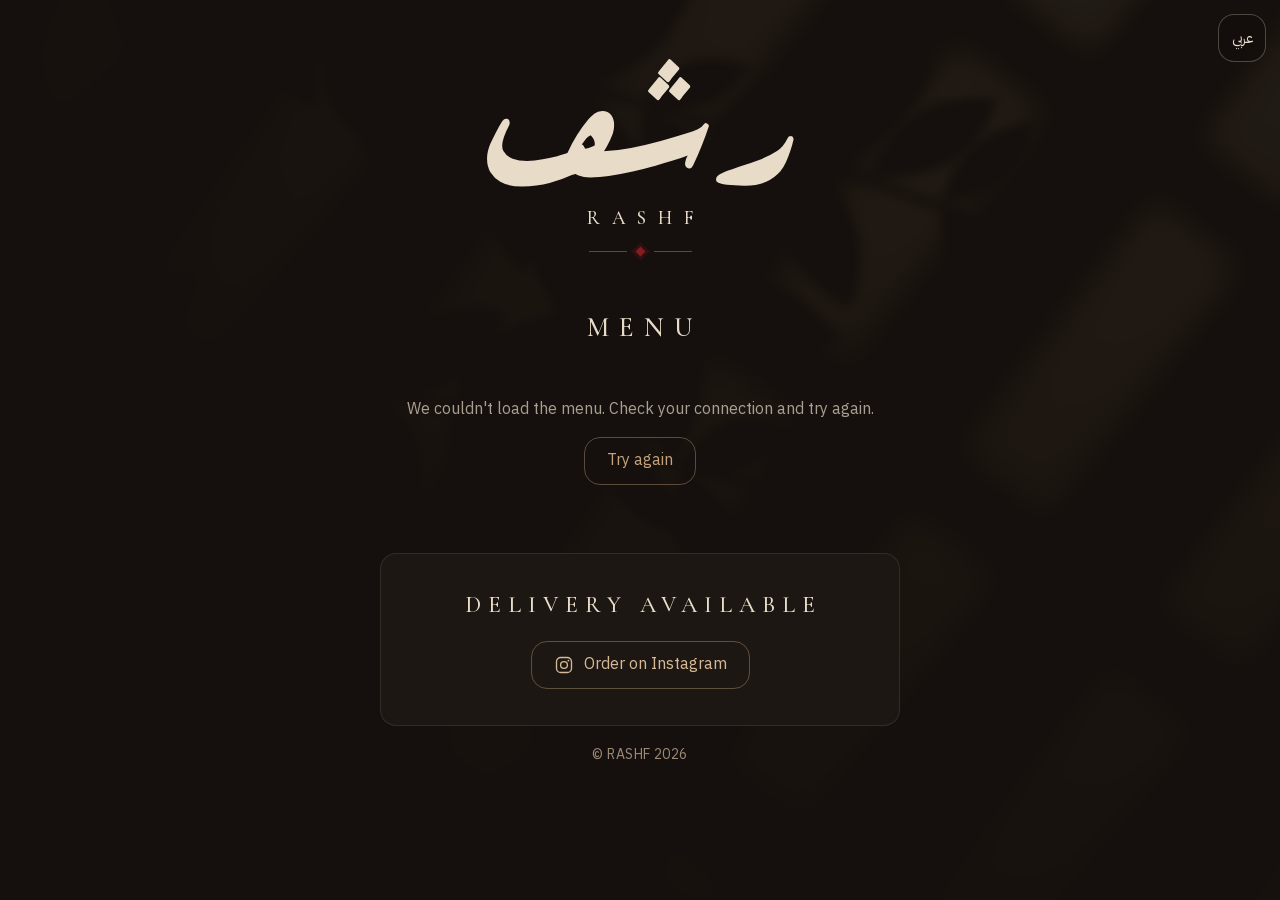
==== index.html @ 8aa8416f "RASHF public site Co-Authored-By: Claude Opus 5.5 <noreply@anthropic.com>" ====
<!doctype html>
<html lang="ar" dir="rtl">
<head>
  <meta charset="utf-8">
  <meta name="viewport" content="width=device-width, initial-scale=1, viewport-fit=cover">
  <title>رشف | RASHF — أكثر من مجرد مشروب</title>
  <meta name="description" content="رشف — مشروبات منزلية مختارة بعناية في عُمان. كولد برو، كركديه، سجنتشر وقهوة سوداء. التوصيل متوفر والطلب عن طريق إنستجرام.">
  <meta name="theme-color" content="#15100d">
  <meta name="color-scheme" content="dark">
  <link rel="icon" href="favicon.svg" type="image/svg+xml">
  <link rel="apple-touch-icon" href="assets/img/apple-touch-icon.png">

  <!-- مشاركة الرابط (واتساب/إنستجرام). بعد النشر: غيّر الرابط لرابط موقعك الحقيقي إذا اختلف -->
  <meta property="og:type" content="website">
  <meta property="og:site_name" content="RASHF رشف">
  <meta property="og:title" content="رشف | RASHF — More than a drink">
  <meta property="og:description" content="أكثر من مجرد مشروب — التوصيل متوفر">
  <meta property="og:image" content="https://rashf.pages.dev/assets/img/og-image.jpg">
  <meta property="og:image:width" content="1200">
  <meta property="og:image:height" content="630">
  <meta name="twitter:card" content="summary_large_image">

  <!-- اللغة والاتجاه قبل الرسم (بدون وميض) -->
  <script>
    (function () {
      var d = document.documentElement, l;
      try { l = localStorage.getItem('rashf-lang'); } catch (e) {}
      if (l !== 'ar' && l !== 'en') {
        var n = ((navigator.languages && navigator.languages[0]) || navigator.language || '').toLowerCase();
        l = n.indexOf('ar') === 0 ? 'ar' : 'en';
      }
      d.lang = l; d.dir = l === 'ar' ? 'rtl' : 'ltr';
      d.className += ' js';
      if (!(window.matchMedia && matchMedia('(prefers-reduced-motion: reduce)').matches)) d.className += ' ink-ready';
      var th; try { th = localStorage.getItem('rashf-site-theme'); } catch (e) {}
      d.setAttribute('data-theme', th === 'light' ? 'light' : 'dark');
    })();
  </script>

  <link rel="preload" as="font" type="font/woff2" href="assets/fonts/plex-arabic-400.woff2" crossorigin>
  <link rel="preload" as="font" type="font/woff2" href="assets/fonts/cormorant-500.woff2" crossorigin>
  <link rel="stylesheet" href="assets/css/main.css">
  <script src="assets/js/config.js" defer></script>
  <script src="i18n/ar.js" defer></script>
  <script src="i18n/en.js" defer></script>
  <script src="assets/js/app.js" defer></script>
</head>
<body>
  <!-- يبيّن بس لو main.css ما انحمّل (مثلاً معاينة تفتح الملف لحاله بدون الملفات اللي جنبه). main.css يخفيه. -->
  <div class="css-fallback" style="position:fixed;inset:0;z-index:99;display:flex;align-items:center;justify-content:center;padding:24px;background:#120d0a;color:#eadbc6;font:16px/1.7 system-ui,sans-serif;text-align:center">
    <div style="max-width:32em">
      <p dir="rtl" style="margin:0 0 10px">ملفات الموقع (التنسيق والصور) ما انحمّلت بهالمعاينة. افتح <b>index.html</b> بمتصفح عادي مثل Edge أو Chrome، أو شغّل السيرفر المحلي:</p>
      <p dir="ltr" style="margin:0 0 18px;opacity:.75">The site's styles and images didn't load in this preview. Open <b>index.html</b> in a regular browser, or run the local server:</p>
      <code dir="ltr" style="display:inline-block;padding:8px 14px;border:1px solid #c8a27a;border-radius:8px;color:#c8a27a">py tools/serve.py &rarr; http://127.0.0.1:8765</code>
    </div>
  </div>

  <div class="ambient" aria-hidden="true"></div>

  <main>
    <!-- ===================== الهيرو ===================== -->
    <section class="hero" aria-label="RASHF">
      <button class="lang-toggle" type="button" data-i18n="lang.switch" data-i18n-aria="lang.switchLabel" aria-label="Switch to English">EN</button>

      <div class="hero__content">
        <h1 class="hero__title">
          <span class="visually-hidden">رشف — RASHF</span>
<!--INK:START-->
<span class="ink" style="aspect-ratio:1878/826.7" aria-hidden="true">
<svg class="ink__ra ink__stroke" style="left:73.323%;top:59.114%;width:24.867%;height:36.773%" viewBox="1331 -298 467 304" focusable="false"><path d="M1777 -292Q1761 -292 1757 -279Q1735 -231 1695 -204Q1649 -174 1593.5 -153Q1538 -132 1481 -114Q1459 -107 1440.5 -100.5Q1422 -94 1408 -89Q1394 -84 1377.5 -77Q1361 -70 1349 -60.5Q1337 -51 1337 -38Q1337 -28 1342 -23Q1356 -10 1401 -6Q1443 -2 1500 0H1509Q1582 0 1631.5 -23Q1681 -46 1715 -85Q1732 -106 1746.5 -137Q1761 -168 1773 -204Q1785 -240 1792 -272V-276Q1790 -291 1777 -292Z"/></svg>
<svg class="ink__body ink__stroke" style="left:1.810%;top:40.848%;width:69.985%;height:55.039%" viewBox="-12 -449 1314.3 455" focusable="false"><path d="M110 -397Q109 -397 108.5 -397Q108 -397 106 -397Q94 -397 83 -383Q64 -352 47.5 -320Q31 -288 14 -252Q4 -229 -1 -207.5Q-6 -186 -6 -165Q-6 -116 15 -82.5Q36 -49 70 -29H69Q118 0 199 0Q287 0 361 -20.5Q435 -41 495 -69L509 -72Q597 -98 650 -163Q676 -196 696.5 -233Q717 -270 732 -310Q736 -323 738 -336Q740 -349 740 -364Q740 -397 722.5 -420Q705 -443 671 -443Q643 -443 623.5 -427Q604 -411 588 -393Q516 -307 466 -197Q453 -192 438 -187.5Q423 -183 406 -178Q370 -169 321 -159.5Q272 -150 230 -150Q180 -150 144 -163.5Q108 -177 90 -208Q83 -221 83 -239Q83 -283 124 -360Q126 -365 126.5 -369Q127 -373 127 -376Q127 -383 122.5 -390Q118 -397 110 -397ZM627 -250Q627 -240 620 -237Q587 -221 559 -218Q557 -220 551.5 -226Q546 -232 546 -238Q546 -240 547.5 -241.5Q549 -243 550 -246L576 -281Q586 -294 602 -301Q608 -297 617.5 -281.5Q627 -266 627 -250ZM1296 -353V-354Q1298 -361 1287.5 -369Q1277 -377 1271 -370Q1256 -348 1231 -336.5Q1206 -325 1171 -314Q1098 -291 1013.5 -267.5Q929 -244 839 -226.5Q749 -209 659 -205Q657 -205 655.5 -204.5Q654 -204 652 -204Q649 -204 648 -204Q647 -204 644 -204Q570 -204 561 -238Q559 -246 550.5 -246.5Q542 -247 539 -239Q528 -211 518.5 -178.5Q509 -146 500 -112Q502 -75 531.5 -64Q561 -53 599 -53Q627 -53 655 -55.5Q683 -58 709 -62Q780 -73 849.5 -88.5Q919 -104 983 -122Q1031 -136 1080 -150.5Q1129 -165 1172 -182Q1168 -175 1165 -168.5Q1162 -162 1160 -153Q1151 -125 1164 -113Q1191 -94 1204 -124Q1229 -177 1253 -236Q1277 -295 1296 -353Z"/></svg>
<svg class="ink__dot ink__dot--1" style="left:58.640%;top:17.343%;width:7.292%;height:17.990%" viewBox="1055.3 -643.3 137 148.7" focusable="false"><path d="M1183.2 -588.3 1134.3 -634.9Q1131.4 -637.9 1127.3 -637.2Q1123.2 -636.4 1121 -633.5Q1107 -615 1092.5 -597.2Q1078.1 -579.4 1063.3 -560.9Q1058.9 -555 1064 -549.8L1113.6 -503.2Q1116.6 -500.3 1120.3 -500.6Q1124 -501 1126.2 -504Q1133.6 -512.8 1136.9 -517.7Q1140.3 -522.5 1144 -526.9Q1147.7 -531.3 1155.1 -540.2Q1162.5 -549.1 1169.9 -558Q1177.3 -566.9 1184.7 -576.5Q1188.4 -583.1 1183.2 -588.3Z"/></svg>
<svg class="ink__dot ink__dot--2" style="left:52.119%;top:17.343%;width:7.292%;height:17.990%" viewBox="932.8 -643.3 137 148.7" focusable="false"><path d="M1060.7 -588.3 1011.9 -634.9Q1008.9 -637.9 1004.9 -637.2Q1000.8 -636.4 998.6 -633.5Q984.5 -615 970.1 -597.2Q955.6 -579.4 940.8 -560.9Q936.4 -555 941.6 -549.8L991.2 -503.2Q994.1 -500.3 997.8 -500.6Q1001.5 -501 1003.7 -504Q1011.1 -512.8 1014.5 -517.7Q1017.8 -522.5 1021.5 -526.9Q1025.2 -531.3 1032.6 -540.2Q1040 -549.1 1047.4 -558Q1054.8 -566.9 1062.2 -576.5Q1065.9 -583.1 1060.7 -588.3Z"/></svg>
<svg class="ink__dot ink__dot--3" style="left:55.379%;top:4.113%;width:7.292%;height:17.990%" viewBox="994 -752.7 137 148.7" focusable="false"><path d="M1122 -697.7 1073.1 -744.3Q1070.2 -747.3 1066.1 -746.5Q1062 -745.8 1059.8 -742.8Q1045.7 -724.3 1031.3 -706.6Q1016.9 -688.8 1002.1 -670.3Q997.6 -664.4 1002.8 -659.2L1052.4 -612.6Q1055.4 -609.6 1059.1 -610Q1062.8 -610.4 1065 -613.3Q1072.4 -622.2 1075.7 -627Q1079 -631.8 1082.7 -636.3Q1086.4 -640.7 1093.8 -649.6Q1101.2 -658.5 1108.6 -667.4Q1116 -676.2 1123.4 -685.9Q1127.1 -692.5 1122 -697.7Z"/></svg>
</span>
<!--INK:END-->
          <span class="brand-en" aria-hidden="true"><span>R</span><span>A</span><span>S</span><span>H</span><span>F</span></span>
        </h1>
        <span class="ornament" aria-hidden="true"><i></i><b></b><i></i></span>
      </div>
    </section>

    <!-- ===================== المنيو ===================== -->
    <section class="menu" id="menu" aria-labelledby="menu-title">
      <header class="menu__head">
        <h2 class="menu__title" id="menu-title" data-i18n="menu.title">المنيو</h2>
      </header>

      <ul class="grid" id="grid" aria-live="polite" aria-busy="true">
        <li class="card card--skeleton" aria-hidden="true"><span class="card__media"></span><span class="card__line"></span><span class="card__line card__line--short"></span></li>
        <li class="card card--skeleton" aria-hidden="true"><span class="card__media"></span><span class="card__line"></span><span class="card__line card__line--short"></span></li>
        <li class="card card--skeleton" aria-hidden="true"><span class="card__media"></span><span class="card__line"></span><span class="card__line card__line--short"></span></li>
        <li class="card card--skeleton" aria-hidden="true"><span class="card__media"></span><span class="card__line"></span><span class="card__line card__line--short"></span></li>
      </ul>

      <p class="menu__empty" id="menu-empty" data-i18n="menu.empty" hidden>قريباً</p>
      <div class="menu__error" id="menu-error" hidden>
        <p data-i18n="menu.error">ما قدرنا نحمّل المنيو. تأكد من الاتصال وحاول مرة ثانية.</p>
        <button type="button" class="btn-ghost" id="menu-retry" data-i18n="menu.retry">إعادة المحاولة</button>
      </div>
    </section>
  </main>

  <!-- ===================== آخر الموقع ===================== -->
  <footer class="footer">
    <div class="footer__card">
      <p class="footer__delivery" data-i18n="footer.delivery">التوصيل متوفر</p>
      <a class="footer__ig" id="footer-ig" href="https://www.instagram.com/7009.____rasfh/" target="_blank" rel="noopener">
        <svg viewBox="0 0 24 24" width="20" height="20" aria-hidden="true" focusable="false">
          <rect x="3" y="3" width="18" height="18" rx="5.2" fill="none" stroke="currentColor" stroke-width="1.6"/>
          <circle cx="12" cy="12" r="4.1" fill="none" stroke="currentColor" stroke-width="1.6"/>
          <circle cx="17.3" cy="6.7" r="1.15" fill="currentColor"/>
        </svg>
        <span data-i18n="footer.order">اطلب عبر إنستجرام</span>
      </a>
    </div>
    <p class="footer__copy" data-i18n="footer.copyright">© رشف 2026</p>
  </footer>

  <!-- ===================== نافذة المنتج ===================== -->
  <dialog class="sheet" id="product-dialog" aria-labelledby="sheet-title">
    <div class="sheet__inner">
      <button class="sheet__close" type="button" id="sheet-close" data-i18n-aria="modal.close" aria-label="إغلاق">
        <svg viewBox="0 0 24 24" width="22" height="22" aria-hidden="true" focusable="false"><path d="M6 6l12 12M18 6L6 18" stroke="currentColor" stroke-width="1.6" stroke-linecap="round"/></svg>
      </button>
      <div class="sheet__media">
        <img id="sheet-img" alt="" width="1600" height="2000" decoding="async">
      </div>
      <div class="sheet__body">
        <h2 class="sheet__title" id="sheet-title"></h2>
        <p class="sheet__price" id="sheet-price"></p>
        <p class="sheet__desc" id="sheet-desc"></p>
        <p class="sheet__note" data-i18n="sheet.note">من رشف، بكل حب</p>
      </div>
    </div>
  </dialog>

  <noscript><style>.grid .card--skeleton{display:none}</style><p class="noscript" data-i18n="noscript">فعّل جافاسكربت حتى يظهر المنيو.</p></noscript>
</body>
</html>
---- assets/css/main.css ----
/* =========================================================
   رشف · RASHF — الموقع العام
   المنتجات رسمات خطوط بلون الشعار، والأكثر طلباً هو الوحيد الملوّن.
   داكن افتراضياً (بني إسبريسو وكتابة كريمية)، وفاتح لو اختاره الأدمن من اللوحة (ورق كريمي وكتابة إسبريسو). لمسات ذهبية وأحمر كركديه ثانوي.
   كل الاتجاهات بـ CSS logical properties حتى ينقلب التصميم تلقائياً RTL/LTR.
   ========================================================= */

/* ---------- الخطوط (استضافة ذاتية) ---------- */
@font-face { font-family: "Plex Arabic"; src: url("../fonts/plex-arabic-400.woff2") format("woff2"); font-weight: 400; font-style: normal; font-display: swap; }
@font-face { font-family: "Plex Arabic"; src: url("../fonts/plex-arabic-600.woff2") format("woff2"); font-weight: 600; font-style: normal; font-display: swap; }
@font-face { font-family: "Cormorant"; src: url("../fonts/cormorant-500.woff2") format("woff2"); font-weight: 500; font-style: normal; font-display: swap; }
@font-face { font-family: "Cormorant"; src: url("../fonts/cormorant-600.woff2") format("woff2"); font-weight: 600; font-style: normal; font-display: swap; }
@font-face { font-family: "Aref Ruqaa"; src: url("../fonts/aref-ruqaa.woff2") format("woff2"); font-weight: 400; font-style: normal; font-display: swap; }

/* ---------- الألوان والمقاييس ---------- */
:root {
  /* primitives */
  /* الخلفية مرفوعة شوي عن الأسود والكتابة أهدى من الأبيض: تباين عالي (≈12:1) بس بدون وهج يتعب العين */
  --espresso-950: #15100d;
  --espresso-900: #1d1713;
  --espresso-850: #27201a;
  --cream-100: #e8dcc9;
  --gold-400: #c4a27e;
  --gold-300: #d6ba95;
  --hibiscus-700: #8b1a1f;
  --stone-400: #9c8a76;

  /* الوضع الفاتح: ورق كريمي دافي وكتابة بني إسبريسو. ينفعّل من لوحة التحكم بس */
  color-scheme: light;
  --bg: #f5eee3;
  --surface: #fffaf3;
  --surface-2: #ece2d3;
  --text: #2b1e16;
  --text-soft: rgba(43, 30, 22, 0.74);
  --gold: #8a6232;          /* أغمق من ذهبي الداكن حتى يقرا على الفاتح */
  --gold-bright: #7b5426;
  --hibiscus: var(--hibiscus-700);
  --muted: #7a6754;
  --line: rgba(43, 30, 22, 0.1);
  --line-strong: rgba(123, 84, 38, 0.4);
  --glass: rgba(255, 250, 243, 0.72);
  --glass-hover: rgba(255, 250, 243, 0.95);
  --glass-line: rgba(123, 84, 38, 0.28);
  --backdrop: rgba(43, 30, 22, 0.3);
  --photo-edge: rgba(43, 30, 22, 0.08);
  --shadow-sheet: 0 40px 90px -30px rgba(60, 40, 20, 0.45);
  --ambient-opacity: 0.07;
  --ambient-blend: multiply;  /* ظلال الأوراق تبين ظل خفيف على الورق */

  --font-ar: "Plex Arabic", system-ui, -apple-system, "Segoe UI", Tahoma, sans-serif;
  --font-serif: "Cormorant", "Cormorant Garamond", Georgia, "Times New Roman", serif;
  --font-ruqaa: "Aref Ruqaa", "Plex Arabic", serif;

  /* انحناء واحد لكل الزوايا: الرسمات، النافذة، زر الإنستجرام، زر اللغة، X، بطاقة التوصيل، الأزرار.
     16px: على أصغر زر (48px) = ثلث الضلع (مربع ناعم مش دائرة)، وعلى الرسمات (180-310px) = 5-9%: ناعم وما ياكل من الرسمة. */
  --radius: 16px;
  --control: 48px;
  --gutter: 16px;
  --ease-out: cubic-bezier(0.22, 0.8, 0.24, 1);
  --ease-sheet: cubic-bezier(0.32, 0.72, 0, 1);  /* منحنى هادي: يبدأ سريع ويوقف بنعومة بدون ارتداد */
  --ease-ink: cubic-bezier(0.55, 0.08, 0.32, 1);
}

/* الوضع الداكن: الافتراضي. أي شي غير "light" (حتى بدون JS) يطلع داكن */
:root:not([data-theme="light"]) {
  color-scheme: dark;
  --bg: var(--espresso-950);
  --surface: var(--espresso-900);
  --surface-2: var(--espresso-850);
  --text: var(--cream-100);
  --text-soft: rgba(232, 220, 201, 0.7);
  --gold: var(--gold-400);
  --gold-bright: var(--gold-300);
  --muted: var(--stone-400);
  --line: rgba(232, 220, 201, 0.1);
  --line-strong: rgba(196, 162, 126, 0.4);
  --glass: rgba(18, 13, 10, 0.4);
  --glass-hover: rgba(18, 13, 10, 0.6);
  --glass-line: rgba(234, 219, 198, 0.28);
  --backdrop: rgba(8, 6, 4, 0.55);
  --photo-edge: rgba(234, 219, 198, 0.08);
  --shadow-sheet: 0 40px 90px -30px rgba(0, 0, 0, 0.92);
  --ambient-opacity: 0.06;
  --ambient-blend: normal;
}

@media (min-width: 600px) { :root { --gutter: 24px; } }
@media (min-width: 1024px) { :root { --gutter: 32px; } }

/* ---------- الأساسيات ---------- */
*, *::before, *::after { box-sizing: border-box; }

html {
  -webkit-text-size-adjust: 100%;
  text-size-adjust: 100%;
  background: var(--bg);
  scroll-behavior: smooth;
}

body {
  margin: 0;
  min-height: 100vh;
  background: var(--bg);
  color: var(--text);
  font-family: var(--font-ar);
  font-size: 1rem;
  line-height: 1.7;
  -webkit-font-smoothing: antialiased;
  -moz-osx-font-smoothing: grayscale;
  overflow-x: hidden;
}

html[lang="en"] body { line-height: 1.6; }
html.modal-open { overflow: hidden; }

img { display: block; max-width: 100%; }
button { font: inherit; color: inherit; }
a { color: inherit; }

:focus-visible { outline: 2px solid var(--gold); outline-offset: 3px; }

/* رسالة "الملفات ما انحمّلت" بـ index.html: وصول هالملف يعني التنسيق اشتغل */
.css-fallback { display: none !important; }

.visually-hidden {
  position: absolute !important;
  width: 1px; height: 1px;
  padding: 0; margin: -1px;
  overflow: hidden;
  clip: rect(0 0 0 0);
  white-space: nowrap;
  border: 0;
}

[hidden] { display: none !important; }

/* ---------- ضوء وظلال أوراق بالخلفية ----------
   ثابت وخفيف جداً: أي حركة مستمرة ورا الكتابة تسحب العين وتتعبها. */
.ambient {
  position: fixed;
  inset: -6%;
  z-index: 0;
  pointer-events: none;
  background: url("../img/leaf-light.webp") center / cover no-repeat;
  opacity: var(--ambient-opacity);
  mix-blend-mode: var(--ambient-blend);
}

main, .footer { position: relative; z-index: 1; }

/* =========================================================
   الهيرو
   ========================================================= */
/* بدون صورة: الخلفية نفس المنيو (ضوء الأوراق .ambient يبين من وراه).
   مضغوط على قد الشعار حتى تبين المنتجات من أول شاشة. الفراغ فوق مكان زر اللغة. */
.hero {
  position: relative;
  padding: calc(66px + env(safe-area-inset-top, 0px)) 0 clamp(4px, 1.4vw, 12px);
}

@media (min-width: 1024px) { .hero { padding-top: calc(52px + env(safe-area-inset-top, 0px)); } }

.hero__content {
  position: relative;
  z-index: 2;
  display: flex;
  flex-direction: column;
  align-items: center;
  width: 100%;
  padding-inline: var(--gutter);
  text-align: center;
}

.hero__title {
  display: flex;
  flex-direction: column;
  align-items: center;
  gap: clamp(10px, 1.8vw, 16px);
  margin: 0;
  font-weight: 400;
}

/* "رشف" — طبقات SVG منفصلة (الراء / جسم الشين+الفاء / النقاط)
   الجوال: قرابة نص العرض. الشاشات العريضة: يوقف عند 320px حتى ما ياخذ الشاشة */
.ink {
  position: relative;
  display: block;
  width: clamp(170px, 46vw, 320px);
  color: var(--text);
}

.ink svg {
  position: absolute;
  display: block;
  overflow: visible;
  fill: currentColor;
}

/* "RASHF" */
.brand-en {
  display: block;
  direction: ltr;
  unicode-bidi: isolate;
  font-family: var(--font-serif);
  font-weight: 500;
  font-size: clamp(0.82rem, 3.2vw, 1.2rem);
  line-height: 1;
  letter-spacing: 0.62em;
  padding-inline-start: 0.62em; /* يوازن مسافة آخر حرف */
  color: var(--text);
}

.brand-en > span { display: inline-block; }
.brand-en > span:nth-child(2) { --i: 1; }
.brand-en > span:nth-child(3) { --i: 2; }
.brand-en > span:nth-child(4) { --i: 3; }
.brand-en > span:nth-child(5) { --i: 4; }

/* الزخرفة (خطين ومعيّن كركديه) مكان الجملة القديمة تحت RASHF */
.hero .ornament { margin-top: clamp(14px, 2.4vw, 20px); }

/* زر اللغة: بزاوية الهيرو فوق (يسار بالعربي، يمين بالإنجليزي) ومش ثابت */
.lang-toggle {
  position: absolute;
  z-index: 3;
  top: calc(14px + env(safe-area-inset-top, 0px));
  inset-inline-end: 14px;
  display: grid;
  place-items: center;
  width: var(--control);
  height: var(--control);
  padding: 0;
  border: 1px solid var(--glass-line);
  border-radius: var(--radius);
  background: var(--glass);
  -webkit-backdrop-filter: blur(8px);
  backdrop-filter: blur(8px);
  color: var(--text);
  font-size: 0.92rem;
  line-height: 1;
  cursor: pointer;
  transition: border-color 0.25s ease, background-color 0.25s ease, opacity 0.4s ease;
}

html[lang="ar"] .lang-toggle { font-family: var(--font-serif); font-weight: 600; letter-spacing: 0.08em; padding-inline-start: 0.08em; }
html[lang="en"] .lang-toggle { font-family: var(--font-ar); }
html.js:not(.i18n-ready) .lang-toggle { opacity: 0; }

@media (hover: hover) {
  .lang-toggle:hover { border-color: var(--gold); background: var(--glass-hover); }
}

/* ---------- أنيميشن الكتابة بالحبر ----------
   الراء ← جسم الشين+الفاء ← النقاط ١ ٢ ٣ ← RASHF ← الزخرفة (≈ 3.5 ثانية)
   الانكشاف من اليمين لليسار بحافة ناعمة (mask) مثل القلم. */
.ink-ready .ink__stroke {
  -webkit-mask-image: linear-gradient(to right, transparent 44%, #000 56%);
          mask-image: linear-gradient(to right, transparent 44%, #000 56%);
  -webkit-mask-size: 300% 100%;
          mask-size: 300% 100%;
  -webkit-mask-repeat: no-repeat;
          mask-repeat: no-repeat;
  -webkit-mask-position: 0% 0;
          mask-position: 0% 0;
}

.ink-ready .ink__dot { opacity: 0; transform: scale(0.3); filter: blur(3px); }
.ink-ready .brand-en > span { opacity: 0; clip-path: inset(0 100% 0 0); }
.ink-ready .ornament i { transform: scaleX(0); }
.ink-ready .ornament b { opacity: 0; transform: rotate(45deg) scale(0.3); }

.hero.is-writing .ink__ra   { animation: ink-reveal 0.7s var(--ease-ink) 0.15s forwards; }
.hero.is-writing .ink__body { animation: ink-reveal 1.1s var(--ease-ink) 0.8s forwards; }
.hero.is-writing .ink__dot--1 { animation: ink-dot 0.45s var(--ease-out) 1.9s forwards; }
.hero.is-writing .ink__dot--2 { animation: ink-dot 0.45s var(--ease-out) 2.08s forwards; }
.hero.is-writing .ink__dot--3 { animation: ink-dot 0.45s var(--ease-out) 2.26s forwards; }
.hero.is-writing .brand-en > span { animation: letter-in 0.42s var(--ease-out) forwards; animation-delay: calc(2.4s + var(--i, 0) * 0.09s); }
.hero.is-writing .ornament i { animation: line-in 0.7s var(--ease-out) 2.85s forwards; }
.hero.is-writing .ornament b { animation: gem-in 0.5s var(--ease-out) 3s forwards; }

/* لو نزل الزبون وطلع: الرسمة مكتملة وما بتتعاد */
.hero.is-done .ink__stroke { animation: none; -webkit-mask-position: 100% 0; mask-position: 100% 0; }
.hero.is-done .ink__dot,
.hero.is-done .brand-en > span,
.hero.is-done .ornament i { animation: none; opacity: 1; transform: none; filter: none; clip-path: none; }
.hero.is-done .ornament b { animation: none; opacity: 1; transform: rotate(45deg); }

@keyframes ink-reveal { to { -webkit-mask-position: 100% 0; mask-position: 100% 0; } }
@keyframes ink-dot {
  0%   { opacity: 0; transform: scale(0.3); filter: blur(3px); }
  55%  { opacity: 1; transform: scale(1.06); filter: blur(0.6px); }
  100% { opacity: 1; transform: scale(1); filter: blur(0); }
}
@keyframes letter-in { to { opacity: 1; clip-path: inset(0 0 0 0); } }
@keyframes line-in { to { transform: scaleX(1); } }
@keyframes gem-in { to { opacity: 1; transform: rotate(45deg) scale(1); } }

/* =========================================================
   المنيو
   ========================================================= */
.menu {
  max-width: 1240px;
  margin: 0 auto;
  padding: clamp(24px, 4vw, 44px) var(--gutter) clamp(32px, 5vw, 52px);
}

.menu__head {
  display: flex;
  flex-direction: column;
  align-items: center;
  margin-bottom: clamp(28px, 4.4vw, 52px);
  text-align: center;
}

.sheet__note { margin: 22px 0 0; color: var(--gold); font-size: 0.85rem; }
html[lang="en"] .sheet__note { font-family: var(--font-serif); font-size: 1.05rem; }

.ornament { display: inline-flex; align-items: center; gap: 10px; }
.ornament i { display: block; width: 38px; height: 1px; background: var(--line-strong); }
.ornament b {
  display: block;
  width: 7px;
  height: 7px;
  background: var(--hibiscus);
  transform: rotate(45deg);
  box-shadow: 0 0 0 3px rgba(139, 26, 31, 0.2);
}

.menu__title { margin: 0; font-weight: 400; line-height: 1.25; color: var(--text); }

html[lang="ar"] .menu__title { font-family: var(--font-ruqaa); font-size: clamp(1.9rem, 6.6vw, 2.5rem); }
html[lang="en"] .menu__title {
  font-family: var(--font-serif);
  font-weight: 500;
  font-size: clamp(1.15rem, 3.6vw, 1.5rem);
  text-transform: uppercase;
  letter-spacing: 0.36em;
  padding-inline-start: 0.36em;
}

.grid {
  display: grid;
  grid-template-columns: repeat(2, minmax(0, 1fr));
  gap: 34px 14px;
  margin: 0;
  padding: 0;
  list-style: none;
}

/* عمودين بكل الشاشات (2×2)، وبالشاشات الكبيرة الشبكة بعرض محدود بالنص */
@media (min-width: 600px) { .grid { max-width: 920px; margin-inline: auto; gap: 38px 24px; } }
@media (min-width: 1024px) { .grid { gap: 52px 28px; } }

/* البطاقة: رسمة 4:5 + الاسم + السعر (بدون زر طلب) */
.card { margin: 0; min-width: 0; }

.card__btn {
  display: block;
  width: 100%;
  padding: 0;
  border: 0;
  border-radius: var(--radius);
  background: none;
  text-align: start;
  cursor: pointer;
  -webkit-tap-highlight-color: transparent;
}

/* إطار الصورة: سطح هادي بحد شعري، بدون ظلال ثقيلة */
.card__media {
  position: relative;
  display: block;
  aspect-ratio: 4 / 5;
  overflow: hidden;
  border-radius: var(--radius);
  background: var(--surface);
  box-shadow: inset 0 0 0 1px var(--line);
  transition: transform 0.5s var(--ease-out), box-shadow 0.3s ease;
}

.card__photo {
  position: absolute;
  inset: 0;
  width: 100%;
  height: 100%;
  object-fit: cover;
  opacity: 0;
  transition: opacity 0.6s ease, transform 0.6s var(--ease-out);
}
.card.is-loaded .card__photo { opacity: 1; }

.card__info { display: flex; flex-direction: column; gap: 2px; padding: 12px 4px 0; }

.card__name {
  color: var(--text);
  font-size: 1rem;
  font-weight: 600;
  line-height: 1.45;
  overflow-wrap: anywhere;
}

html[lang="en"] .card__name { font-family: var(--font-serif); font-size: 1.24rem; line-height: 1.2; }

.card__price { color: var(--gold); font-size: 0.88rem; font-variant-numeric: tabular-nums; opacity: 0.9; }

/* زوم هادي على الصورة لما تمر الماوس (الإطار ثابت، الصورة بس تكبر) */
.card__photo { transition: opacity 0.6s ease, transform 0.9s var(--ease-out); }
@media (hover: hover) {
  .card__btn:hover .card__media { box-shadow: inset 0 0 0 1px var(--line-strong); }
  .card__btn:hover .card__photo { transform: scale(1.08); }
}

.card__btn:active .card__media { transform: scale(0.985); transition-duration: 0.12s; }
.card__btn:focus-visible { outline: none; }
.card__btn:focus-visible .card__media { outline: 2px solid var(--gold); outline-offset: 3px; }

/* بطاقة أخيرة لحالها: بالجوال تتمدد على الصف (رسمة + كلام جنبها)، وبالأكبر تتوسّط */
@media (max-width: 599.98px) {
  .card--solo2 { grid-column: 1 / -1; }
  .card--solo2 .card__btn { display: grid; grid-template-columns: minmax(0, 1fr) minmax(0, 1fr); align-items: center; gap: 14px; }
  .card--solo2 .card__info { padding: 0 2px; }
}



.card__badge {
  display: inline-flex;
  align-items: center;
  gap: 8px;
  align-self: flex-start;
  margin-bottom: 2px;
  color: var(--gold);
  font-size: 0.78rem;
  line-height: 1.6;
}

html[lang="en"] .card__badge { font-size: 0.7rem; letter-spacing: 0.16em; text-transform: uppercase; }

/* نقطة كركديه تنبض بهدوء جنب "الأكثر طلباً" */
.card__badge::before {
  content: "";
  flex: none;
  width: 6px;
  height: 6px;
  background: var(--hibiscus);
  transform: rotate(45deg);
  box-shadow: 0 0 0 3px rgba(139, 26, 31, 0.22);
  animation: pulse 2.8s ease-in-out infinite;
}

@keyframes pulse {
  0%, 100% { box-shadow: 0 0 0 3px rgba(139, 26, 31, 0.22); }
  50%      { box-shadow: 0 0 0 6px rgba(139, 26, 31, 0); }
}

/* ظهور ناعم للبطاقات مع النزول */
.js-reveal .card:not(.card--skeleton) {
  opacity: 0;
  transform: translateY(14px);
  transition: opacity 0.7s var(--ease-out), transform 0.7s var(--ease-out);
  transition-delay: calc(var(--d, 0) * 70ms);
}

.js-reveal .card.is-in { opacity: 1; transform: none; }

/* هيكل التحميل */
.card--skeleton .card__media {
  box-shadow: none;
  background: linear-gradient(100deg, var(--surface) 35%, var(--surface-2) 50%, var(--surface) 65%) 0 0 / 300% 100%;
  animation: shimmer 1.6s linear infinite;
}

.card__line { display: block; width: 70%; height: 12px; margin-top: 14px; border-radius: 6px; background: var(--surface); }
.card__line--short { width: 38%; margin-top: 8px; }

@keyframes shimmer { to { background-position: -150% 0; } }

/* قريباً */
.menu__empty { margin: 8px 0 0; color: var(--gold); text-align: center; line-height: 1.3; }
html[lang="ar"] .menu__empty { font-family: var(--font-ruqaa); font-size: clamp(2.4rem, 9vw, 3.4rem); }
html[lang="en"] .menu__empty { font-family: var(--font-serif); font-weight: 500; font-size: clamp(1.4rem, 5vw, 1.9rem); letter-spacing: 0.3em; text-transform: uppercase; }

.menu__error { display: flex; flex-direction: column; align-items: center; gap: 14px; color: var(--text-soft); text-align: center; }
.menu__error p { margin: 0; }

.btn-ghost {
  min-height: var(--control);
  padding: 0 22px;
  border: 1px solid var(--line-strong);
  border-radius: var(--radius);
  background: transparent;
  color: var(--gold);
  cursor: pointer;
  transition: border-color 0.25s ease, background-color 0.25s ease;
}

.btn-ghost:hover { border-color: var(--gold); background: rgba(200, 162, 122, 0.08); }

/* =========================================================
   آخر الموقع: بطاقة "التوصيل متوفر" + زر الطلب
   ========================================================= */
.footer {
  padding: clamp(4px, 1.6vw, 16px) var(--gutter) calc(24px + env(safe-area-inset-bottom, 0px));
  text-align: center;
}

.footer__card {
  display: flex;
  flex-direction: column;
  align-items: center;
  gap: clamp(14px, 2.6vw, 20px);
  max-width: 520px;
  margin: 0 auto;
  padding: clamp(24px, 5vw, 36px) clamp(18px, 4vw, 32px);
  border: 1px solid var(--line);
  border-radius: var(--radius);
  background: var(--surface);
}

.footer__delivery {
  margin: 0;
  color: var(--text);
  line-height: 1.35;
}

html[lang="ar"] .footer__delivery { font-family: var(--font-ruqaa); font-size: clamp(1.7rem, 6vw, 2.1rem); }
html[lang="en"] .footer__delivery { font-family: var(--font-serif); font-weight: 500; font-size: clamp(1.05rem, 3.4vw, 1.3rem); letter-spacing: 0.3em; padding-inline-start: 0.3em; text-transform: uppercase; }

.footer__ig {
  display: inline-flex;
  align-items: center;
  justify-content: center;
  gap: 10px;
  min-height: var(--control);
  padding: 0 22px;
  border: 1px solid var(--line-strong);
  border-radius: var(--radius);
  color: var(--gold-bright);
  font-size: 0.95rem;
  text-decoration: none;
  transition: border-color 0.25s ease, background-color 0.25s ease;
  -webkit-tap-highlight-color: transparent;
}

.footer__ig svg { flex: none; }

@media (hover: hover) {
  .footer__ig:hover { border-color: var(--gold); background: rgba(200, 162, 122, 0.08); }
}

.footer__ig:active { background: rgba(200, 162, 122, 0.12); }

.footer__copy { margin: 18px 0 0; color: var(--muted); font-size: 0.8rem; letter-spacing: 0.03em; }

/* الشاشات الكبيرة: نفس التصميم بمقاسات أكبر (الأحجام فوق محسوبة للجوال) */
@media (min-width: 1024px) {
  html[lang="ar"] .menu__title { font-size: 2.9rem; }
  html[lang="en"] .menu__title { font-size: 1.7rem; }
  .card__info { padding-top: 16px; }
  .card__name { font-size: 1.16rem; }
  html[lang="en"] .card__name { font-size: 1.45rem; }
  .card__price { font-size: 1.02rem; }
  html[lang="ar"] .footer__delivery { font-size: 2.4rem; }
  html[lang="en"] .footer__delivery { font-size: 1.45rem; }
  .footer__ig { font-size: 1rem; }
  .footer__copy { font-size: 0.88rem; }
  .footer { padding-bottom: 40px; }
}

@media (min-width: 1600px) {
  .menu { max-width: 1400px; }
  .grid { gap: 48px 32px; }
}


/* =========================================================
   النافذة المنبثقة للمنتج
   ========================================================= */
.sheet {
  width: 100%;
  max-width: min(940px, calc(100vw - 24px));
  max-height: calc(100svh - 24px);
  padding: 0;
  border: 0;
  background: transparent;
  color: var(--text);
  overflow: visible;
}

.sheet::backdrop {
  background: var(--backdrop);
  -webkit-backdrop-filter: blur(20px) saturate(1.3);
  backdrop-filter: blur(20px) saturate(1.3);
}

.sheet__inner {
  position: relative;
  display: flex;
  flex-direction: column;
  max-height: calc(100svh - 24px);
  overflow: auto;
  overscroll-behavior: contain;
  border: 1px solid var(--line);
  border-radius: var(--radius);
  background: var(--surface);
  box-shadow: var(--shadow-sheet);
}

.sheet__media { position: relative; flex: none; aspect-ratio: 4 / 5; overflow: hidden; background: var(--surface); }
.sheet__media img { position: absolute; inset: 0; width: 100%; height: 100%; object-fit: cover; opacity: 0; transform: scale(1.03); transition: opacity 0.5s ease, transform 0.9s var(--ease-sheet); }
.sheet__media img.is-loaded { opacity: 1; transform: none; }

.sheet__body { padding: 20px 20px 28px; }

.sheet__title { margin: 0; font-size: 1.4rem; font-weight: 600; line-height: 1.35; overflow-wrap: anywhere; }
html[lang="en"] .sheet__title { font-family: var(--font-serif); font-size: 1.95rem; line-height: 1.15; }

.sheet__price { margin: 8px 0 0; color: var(--gold); font-size: 1.1rem; font-variant-numeric: tabular-nums; }

.sheet__desc { margin: 16px 0 0; color: var(--text-soft); line-height: 1.85; white-space: pre-line; overflow-wrap: anywhere; }
html[lang="en"] .sheet__desc { line-height: 1.7; }

.sheet__close {
  position: absolute;
  z-index: 2;
  top: 12px;
  inset-inline-end: 12px;
  display: grid;
  place-items: center;
  width: var(--control);
  height: var(--control);
  padding: 0;
  border: 1px solid var(--glass-line);
  border-radius: var(--radius);
  background: var(--glass);
  -webkit-backdrop-filter: blur(8px);
  backdrop-filter: blur(8px);
  color: var(--text);
  cursor: pointer;
  transition: border-color 0.25s ease, background-color 0.25s ease;
}

.sheet__close:hover { border-color: var(--gold); background: var(--glass-hover); }

@media (min-width: 760px) {
  .sheet__inner { flex-direction: row; overflow: hidden; }
  .sheet__media { width: min(46vw, 450px); max-height: calc(100svh - 26px); }
  .sheet__body {
    flex: 1;
    display: flex;
    flex-direction: column;
    justify-content: center;
    min-width: 0;
    padding: 56px 40px 40px;
    overflow: auto;
  }
  .sheet__title { font-size: 1.7rem; }
  html[lang="en"] .sheet__title { font-size: 2.3rem; }
}

.sheet[open] .sheet__inner { animation: sheet-in 0.5s var(--ease-sheet); }
.sheet[open]::backdrop { animation: fade-in 0.3s ease; }
.sheet.is-closing .sheet__inner { animation: sheet-out 0.22s ease forwards; }
.sheet.is-closing::backdrop { animation: fade-out 0.2s ease forwards; }

@keyframes sheet-in { from { opacity: 0; transform: translateY(22px) scale(0.975); } }
@keyframes sheet-out { to { opacity: 0; transform: translateY(10px) scale(0.99); } }
@keyframes fade-in { from { opacity: 0; } }
@keyframes fade-out { to { opacity: 0; } }

.noscript { padding: 0 var(--gutter); color: var(--text-soft); text-align: center; }

/* =========================================================
   تقليل الحركة: الشكل النهائي مباشرة
   ========================================================= */
@media (prefers-reduced-motion: reduce) {
  html { scroll-behavior: auto; }
  .card--skeleton .card__media, .card__badge::before { animation: none; }
  .sheet__media img { transform: none; transition: none; }
  .card__media { transition: none; }
  .js-reveal .card:not(.card--skeleton) { opacity: 1; transform: none; transition: none; }
  .card__btn:hover .card__media, .card__btn:hover .card__photo { transform: none; }
  .sheet[open] .sheet__inner, .sheet[open]::backdrop,
  .sheet.is-closing .sheet__inner, .sheet.is-closing::backdrop { animation: none; }
}
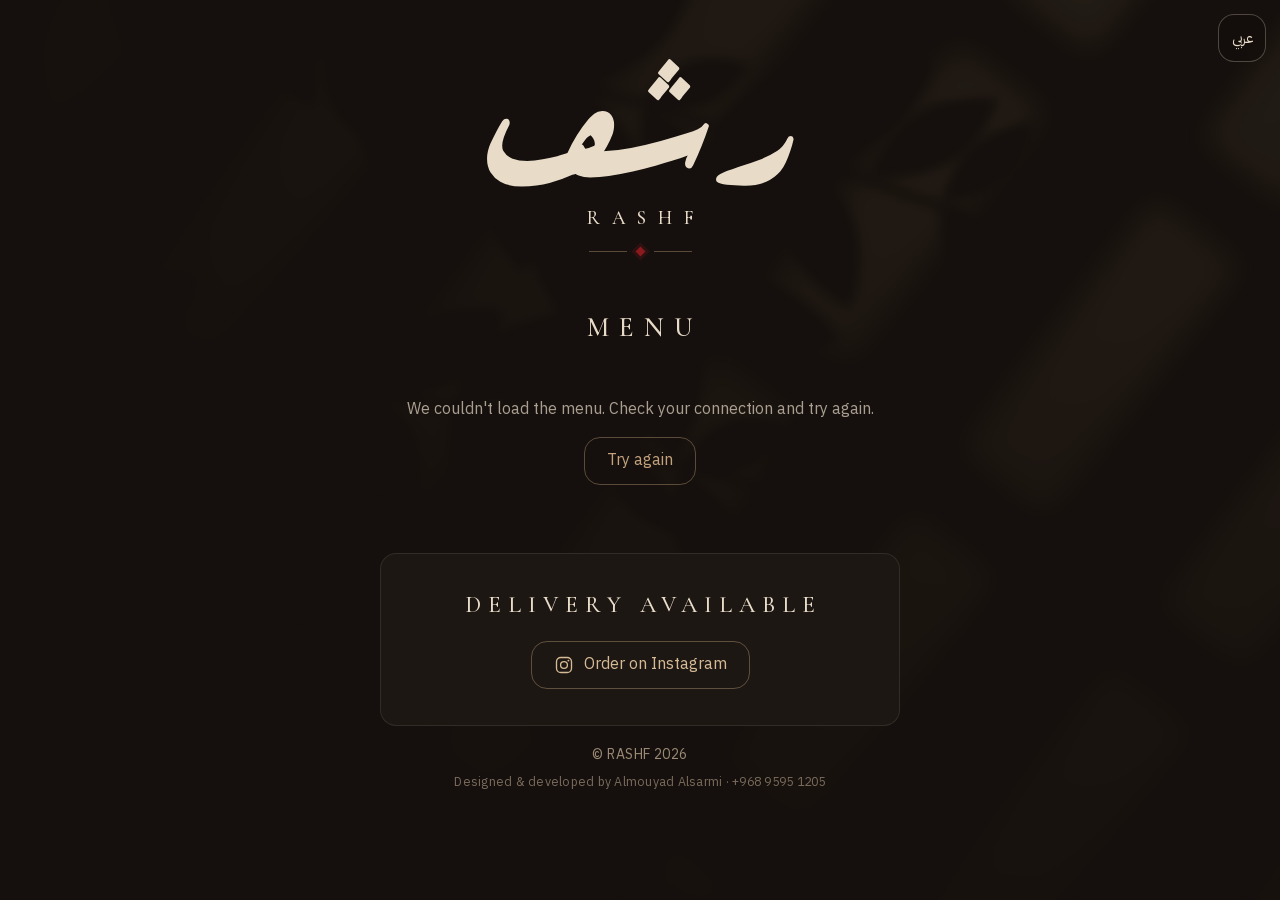
==== commit ab2d8c57: "Add developer credit to footer Co-Authored-By: Claude Opus 5.5 <noreply@anthropic.com>" ====
--- a/index.html
+++ b/index.html
@@ -1,8 +1,16 @@
 <!doctype html>
+<!--
+  RASHF website — designed & developed by Almouyad Alsarmi (المؤيد الصارمي)
+  Programmer · Izki, Ad Dakhiliyah, Sultanate of Oman · +968 9595 1205 · oman2012e@gmail.com
+  © 2026 Almouyad Alsarmi. Website design and source code. All rights reserved.
+-->
 <html lang="ar" dir="rtl">
 <head>
   <meta charset="utf-8">
   <meta name="viewport" content="width=device-width, initial-scale=1, viewport-fit=cover">
+  <meta name="author" content="Almouyad Alsarmi">
+  <meta name="designer" content="Almouyad Alsarmi">
+  <link rel="author" href="humans.txt">
   <title>رشف | RASHF — أكثر من مجرد مشروب</title>
   <meta name="description" content="رشف — مشروبات منزلية مختارة بعناية في عُمان. كولد برو، كركديه، سجنتشر وقهوة سوداء. التوصيل متوفر والطلب عن طريق إنستجرام.">
   <meta name="theme-color" content="#15100d">
@@ -15,7 +23,7 @@
   <meta property="og:site_name" content="RASHF رشف">
   <meta property="og:title" content="رشف | RASHF — More than a drink">
   <meta property="og:description" content="أكثر من مجرد مشروب — التوصيل متوفر">
-  <meta property="og:image" content="https://rashf.pages.dev/assets/img/og-image.jpg">
+  <meta property="og:image" content="https://rashf.1my-worker.workers.dev/assets/img/og-image.jpg">
   <meta property="og:image:width" content="1200">
   <meta property="og:image:height" content="630">
   <meta name="twitter:card" content="summary_large_image">
@@ -115,6 +123,7 @@
       </a>
     </div>
     <p class="footer__copy" data-i18n="footer.copyright">© رشف 2026</p>
+    <p class="footer__dev" dir="ltr" lang="en">Designed &amp; developed by Almouyad Alsarmi <span aria-hidden="true">·</span> <a href="tel:+96895951205">+968 9595 1205</a></p>
   </footer>
 
   <!-- ===================== نافذة المنتج ===================== -->
--- a/assets/css/main.css
+++ b/assets/css/main.css
@@ -1,3 +1,4 @@
+/* © 2026 Almouyad Alsarmi (المؤيد الصارمي) — Izki, Oman · +968 9595 1205 · oman2012e@gmail.com. All rights reserved. */
 /* =========================================================
    رشف · RASHF — الموقع العام
    المنتجات رسمات خطوط بلون الشعار، والأكثر طلباً هو الوحيد الملوّن.
@@ -552,6 +553,11 @@
 
 .footer__copy { margin: 18px 0 0; color: var(--muted); font-size: 0.8rem; letter-spacing: 0.03em; }
 
+/* توقيع المطوّر: سطر صغير باهت تحت الحقوق */
+.footer__dev { margin: 6px 0 0; color: var(--muted); font-size: 0.72rem; letter-spacing: 0.02em; opacity: 0.75; }
+.footer__dev a { color: inherit; text-decoration: none; white-space: nowrap; }
+@media (hover: hover) { .footer__dev a:hover { color: var(--gold); } }
+
 /* الشاشات الكبيرة: نفس التصميم بمقاسات أكبر (الأحجام فوق محسوبة للجوال) */
 @media (min-width: 1024px) {
   html[lang="ar"] .menu__title { font-size: 2.9rem; }
@@ -564,6 +570,7 @@
   html[lang="en"] .footer__delivery { font-size: 1.45rem; }
   .footer__ig { font-size: 1rem; }
   .footer__copy { font-size: 0.88rem; }
+  .footer__dev { font-size: 0.78rem; }
   .footer { padding-bottom: 40px; }
 }
 
